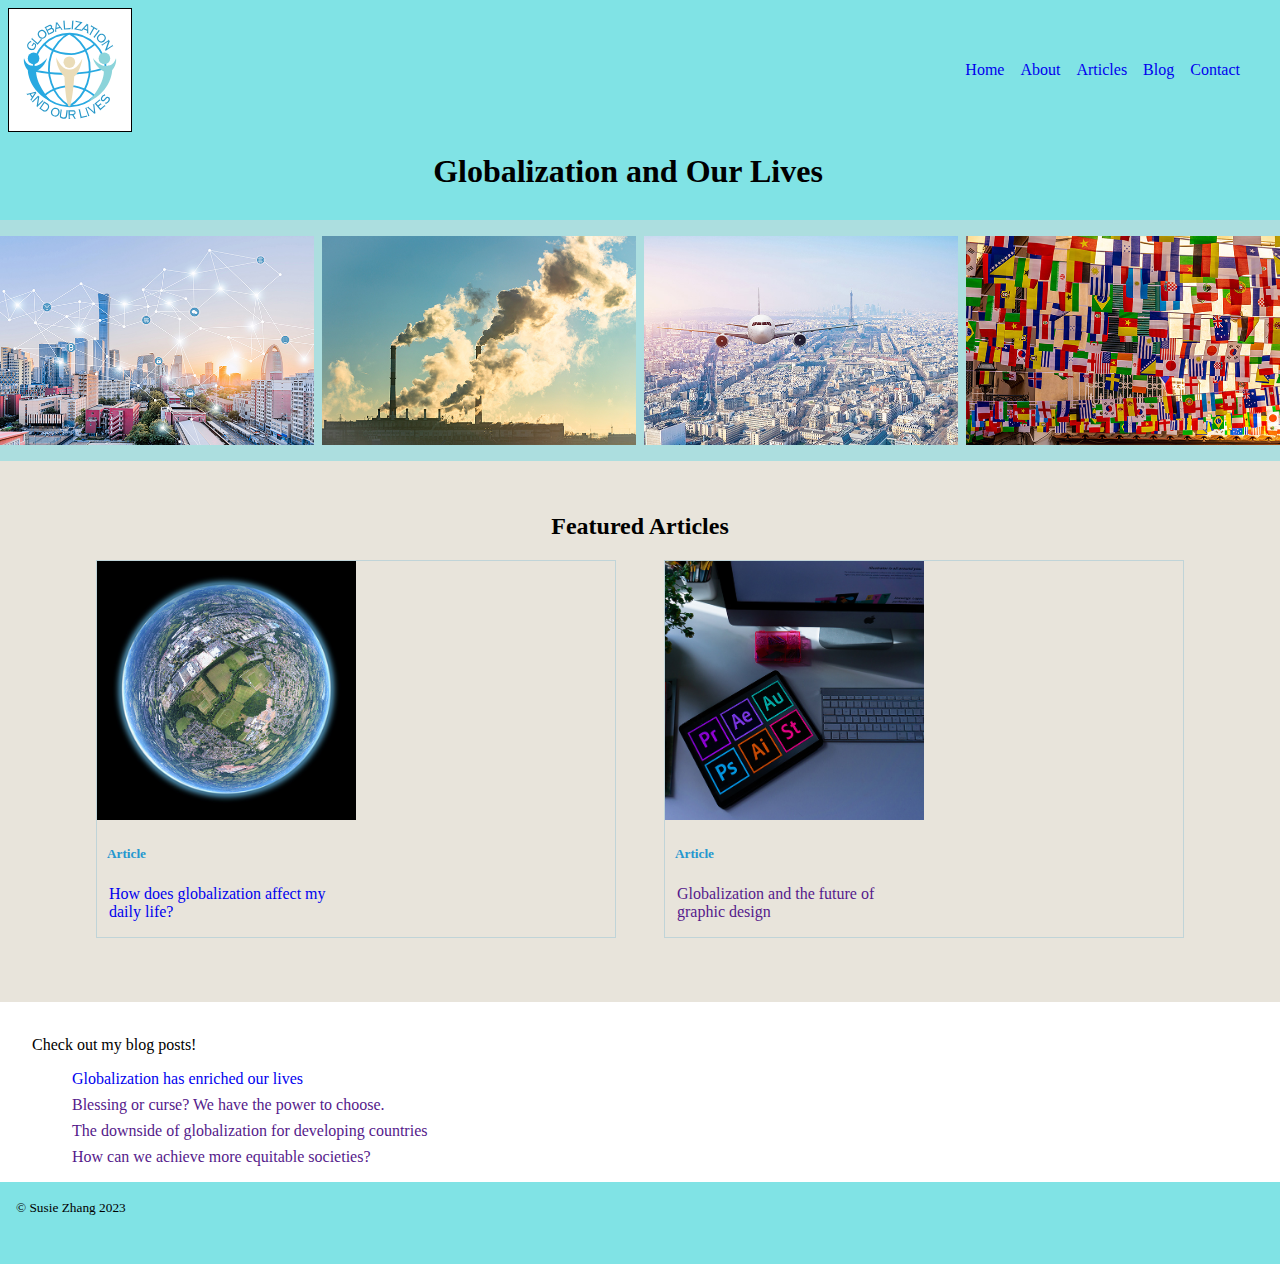
==== index.html @ 52419d27 "Create blogpost.css and apply to blogpost.html" ====
<!DOCTYPE html>
<html lang="en">
<head>
    <meta charset="UTF-8">
    <meta http-equiv="X-UA-Compatible" content="IE=edge">
    <meta name="viewport" content="width=device-width, initial-scale=1.0">
    <title>Independent Project Homepage</title>
    <link href="css/style.css" rel="stylesheet">
    <link href="https://fonts.googleapis.com/icon?family=Material+Icons+Outlined"
        rel="stylesheet">
</head>
<body>

    <header role="banner">

        <div class="top-banner">
            <img src="images/logo-full-colour.svg" alt="">

            <input type="checkbox" id="nav-toggle" class="nav-toggle">
            <label for="nav-toggle" class="nav-toggle-label"><span class="material-icons-outlined">menu</span></label>
            <nav>
                <ul>
                    <li><a href="index.html">Home</a></li>
                    <li><a href="#">About</a></li>
                    <li><a href="#">Articles</a></li>
                    <li><a href="#">Blog</a></li>
                    <li><a href="#">Contact</a></li>
                </ul>
            </nav>
        </div>
    
        <h1>Globalization and Our Lives</h1>
    </header>

    <main role="main">
        
        <section id="GlobalizationImages">
            <img src="images/city.jpg" alt="">
            <img src="images/smokestacks.jpg" alt="">
            <img src="images/plane.jpg" alt="">
            <img src="images/flags.jpg" alt="">
        </section>

        <section id="Articles">
            <h2>Featured Articles</h2>
            <div class="ArticlesGrid">
                <article class="Article">
                    <a href="html/article.html">
                        <img src="images/earth.jpg" alt="">
                        <div class="ArticleInfo">
                            <h5>Article</h5>
                            <p>How does globalization affect my daily life?</p>
                        </div>
                    </a>
                </article>

                <article class="Article">
                    <a href="">
                        <img src="images/adobe-creative.jpg" alt="">
                        <div class="ArticleInfo">
                            <h5>Article</h5>
                            <p>Globalization and the future of graphic design</p>
                        </div>
                    </a>
                </article>
                
            </div>
            
        </section>

        <section id="Blogposts">
            <img src="" alt="">
            <p>Check out my blog posts!</p>
            <div>
                <ul>
                    <li><a href="html/blogpost.html">Globalization has enriched our lives</a></li>
                    <li><a href="">Blessing or curse? We have the power to choose.</a></li>
                    <li><a href="">The downside of globalization for developing countries</a></li>
                    <li><a href="">How can we achieve more equitable societies?</a></li>
                </ul>
            </div>
        </section>

    </main>
    
    <footer role="contentinfo">
        <small>© Susie Zhang 2023</small>
    </footer>

</body>
</html>
---- css/style.css ----
html {
    box-sizing: border-box;
  }
  
  *, *::before, *::after {
    box-sizing: inherit;
  }

  body {
    margin: 0;
  }
  
  nav {
    display: none;
  }

  nav ul {
    display: flex;
    flex-direction: column;
    list-style: none;
  }

  nav a {
    text-decoration: none;
  }
  
  /* place the checkbox way off screen to not be visible BUT still accessible by someone using a keyboard or assistive technology. Preferred over display: none */
  input.nav-toggle {
   position: absolute !important;
   top: -9999px !important;
   left: -9999px !important;
  }
  
  /* if input.nav-toggle is checked then display the nav. 
  ~ looks for any nav element that is preceded by the input.nav-toggle. */
  input.nav-toggle:checked ~ nav {
    display: block;
  }
  
  /* display the label in mobile that has our hamburgur menu  */
  label.nav-toggle-label {

  }

  header img {
    width: 15%;
    background-color: white;
    border-style: solid;
    border-width: thin;
    border-color: black;
  }

  .top-banner {
    display: flex;
    justify-content: space-between;
    align-items: center;
  }

  header {
    display: grid;
    padding: 0.5em 2em 0.5em 0.5em;
    background-color: #80E3E5;
  }

  header h1 {
    text-align: center;
  }

  #GlobalizationImages {
    background-color: #acdedf;
    display: grid;
    grid-template-columns: 1fr;
    grid-template-rows: repeat(4, 1fr);
    padding: 1em 0;
    gap: 0.5em;
  }

  #GlobalizationImages img{
    width: 100%;
  }

  #Articles {
    background-color: #e8e4db;
    padding: 2em 6em 4em;
  }

  .ArticlesGrid {
    display: grid;
    grid-template-columns: 1fr;
    grid-template-rows: auto auto;
    gap: 3em;
  }

  #Articles h2 {
    text-align: center;
  }

  #Articles img {
    width: 100%;
  }

  .ArticlesGrid a {
    text-decoration: none;
  }

  .ArticlesGrid article {
    display: grid;
    grid-template-columns: auto;
    border-style: solid;
    border-width: thin;
    border-color: rgb(37, 151, 207, 0.2);
  }

  #Articles h5 {
    color: #2597CF;
    padding: 0 0.75em;
  }

  #Articles p {
    padding: 0 0.75em;
  }
  
  #Blogposts {
    margin: 0 2em;
  }

  #Blogposts ul {
    list-style-type: none;
  }
  
  #Blogposts a {
    text-decoration: none;
  }

  #Blogposts li {
    margin: 0.5em 0;
  }

  footer {
    background-color: #80E3E5;
    padding: 1em 1em 3em;
  }


  @media screen and (min-width: 38em) {

    header img {
      width: 13%;
    }
    
    #GlobalizationImages {
      grid-template-columns: 1fr 1fr;
      grid-template-rows: 1fr 1fr;
      gap: 0.5em;
    }

    #GlobalizationImages img:nth-child(2) {
      grid-row: 1;
      grid-column: 2;
    }

    #GlobalizationImages img:nth-child(3) {
      grid-row: 2;
      grid-column: 1;
    }

    #GlobalizationImages img:last-child {
      grid-row: 2;
      grid-column: 2;
    }

    .ArticlesGrid {
      grid-template-columns: 1fr 1fr;
      grid-template-rows: 1fr;
    }

    .ArticlesGrid article:first-child {
      grid-row: 1;
      grid-column: 1;
    }

    .ArticlesGrid article:nth-child(2) {
      grid-row: 1;
      grid-column: 2;
    }

  }
  
  @media screen and (min-width: 60em) {

    header img {
      width: 10%;
    }
    
    /* hidden on screens above 960px (desktop) */
    label.nav-toggle-label {
      display: none;
    }
    
    /* display the nav on screens above 60em */
    nav {
      display: block;
    }

    nav ul {
      flex-direction: row;
    }

    nav li {
      padding: 0.5em;
    }

    #GlobalizationImages {
      grid-template-columns: repeat(4, 1fr);
      grid-template-rows: 1fr;
      gap: 0.5em;
    }

    #GlobalizationImages img:nth-child(2) {
      grid-column: 2;
      grid-row: 1;
    }

    #GlobalizationImages img:nth-child(3) {
      grid-column: 3;
      grid-row: 1;
    }

    #GlobalizationImages img:last-child {
      grid-column: 4;
      grid-row: 1;
    }

    .ArticlesGrid article {
      grid-template-columns: 1fr 1fr;
      grid-template-rows: 1fr;
    }

    .ArticlesGrid img {
      grid-column: 1;
      grid-row: 1;
    }

    .ArticleInfo {
      grid-column: 2;
      grid-row: 1;
    }

  }
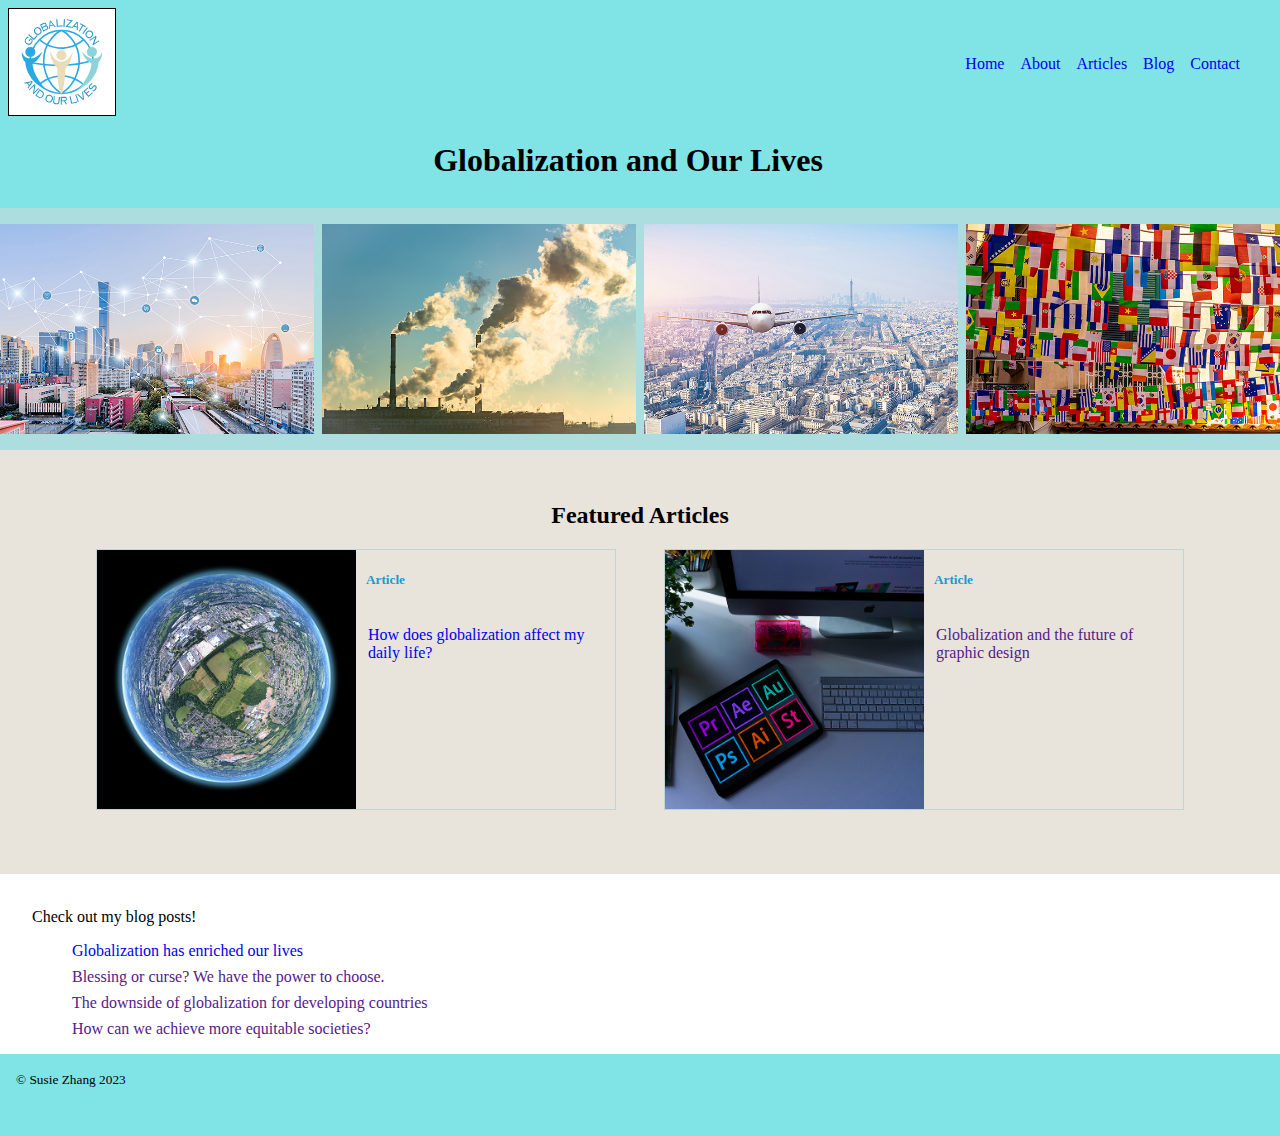
==== commit 3d4f9956: "Updated logo size in common.css" ====
--- a/index.html
+++ b/index.html
@@ -5,7 +5,8 @@
     <meta http-equiv="X-UA-Compatible" content="IE=edge">
     <meta name="viewport" content="width=device-width, initial-scale=1.0">
     <title>Independent Project Homepage</title>
-    <link href="css/style.css" rel="stylesheet">
+    <link href="css/common.css" rel="stylesheet">
+    <link href="css/home.css" rel="stylesheet">
     <link href="https://fonts.googleapis.com/icon?family=Material+Icons+Outlined"
         rel="stylesheet">
 </head>
@@ -14,7 +15,7 @@
     <header role="banner">
 
         <div class="top-banner">
-            <img src="images/logo-full-colour.svg" alt="">
+            <a href="index.html"><img src="images/logo-full-colour.svg" alt=""></a>
 
             <input type="checkbox" id="nav-toggle" class="nav-toggle">
             <label for="nav-toggle" class="nav-toggle-label"><span class="material-icons-outlined">menu</span></label>
@@ -44,24 +45,24 @@
         <section id="Articles">
             <h2>Featured Articles</h2>
             <div class="ArticlesGrid">
-                <article class="Article">
-                    <a href="html/article.html">
-                        <img src="images/earth.jpg" alt="">
-                        <div class="ArticleInfo">
+                <article>
+                    <div class="Article">
+                        <a href="html/article.html">
+                            <img src="images/earth.jpg" alt="">
                             <h5>Article</h5>
                             <p>How does globalization affect my daily life?</p>
-                        </div>
-                    </a>
+                        </a>
+                    </div>
                 </article>
 
-                <article class="Article">
-                    <a href="">
-                        <img src="images/adobe-creative.jpg" alt="">
-                        <div class="ArticleInfo">
+                <article>
+                    <div class="Article">
+                        <a href="">
+                            <img src="images/adobe-creative.jpg" alt="">
                             <h5>Article</h5>
                             <p>Globalization and the future of graphic design</p>
-                        </div>
-                    </a>
+                        </a>
+                    </div>
                 </article>
                 
             </div>
--- a/css/common.css
+++ b/css/common.css
@@ -0,0 +1,100 @@
+html {
+    box-sizing: border-box;
+  }
+  
+  *, *::before, *::after {
+    box-sizing: inherit;
+  }
+
+  body {
+    margin: 0;
+  }
+  
+  nav {
+    display: none;
+  }
+
+  nav ul {
+    display: flex;
+    flex-direction: column;
+    list-style-type: none;
+  }
+
+  nav a {
+    text-decoration: none;
+  }
+  
+  /* place the checkbox way off screen to not be visible BUT still accessible by someone using a keyboard or assistive technology. Preferred over display: none */
+  input.nav-toggle {
+   position: absolute !important;
+   top: -9999px !important;
+   left: -9999px !important;
+  }
+  
+  /* if input.nav-toggle is checked then display the nav. 
+  ~ looks for any nav element that is preceded by the input.nav-toggle. */
+  input.nav-toggle:checked ~ nav {
+    display: block;
+  }
+  
+  /* display the label in mobile that has our hamburgur menu  */
+  label.nav-toggle-label {
+
+  }
+
+  header a img {
+    width: 30%;
+    background-color: white;
+    border-style: solid;
+    border-width: thin;
+    border-color: black;
+  }
+
+  .top-banner {
+    display: flex;
+    justify-content: space-between;
+    align-items: center;
+  }
+
+  header {
+    display: grid;
+    padding: 0.5em 2em 0.5em 0.5em;
+    background-color: #80E3E5;
+  }
+
+  footer {
+    background-color: #80E3E5;
+    padding: 1em 1em 3em;
+  }
+
+  @media screen and (min-width: 38em) {
+
+    header a img {
+      width: 35%;
+    }
+  }
+
+  @media screen and (min-width: 60em) {
+
+    header a img {
+      width: 40%;
+    }
+
+    /* hidden on screens above 960px (desktop) */
+    label.nav-toggle-label {
+      display: none;
+    }
+    
+    /* display the nav on screens above 60em */
+    nav {
+      display: block;
+    }
+
+    nav ul {
+      flex-direction: row;
+    }
+
+    nav li {
+      padding: 0.5em;
+    }
+  }
--- a/css/home.css
+++ b/css/home.css
@@ -0,0 +1,167 @@
+html {
+    box-sizing: border-box;
+  }
+  
+  *, *::before, *::after {
+    box-sizing: inherit;
+  }
+
+
+  header h1 {
+    text-align: center;
+  }
+
+  #GlobalizationImages {
+    background-color: #acdedf;
+    display: grid;
+    grid-template-columns: 1fr;
+    grid-template-rows: repeat(4, 1fr);
+    padding: 1em 0;
+    gap: 0.5em;
+  }
+
+  #GlobalizationImages img{
+    width: 100%;
+  }
+
+  #Articles {
+    background-color: #e8e4db;
+    padding: 2em 6em 4em;
+  }
+
+  .ArticlesGrid {
+    display: grid;
+    grid-template-columns: 1fr;
+    grid-template-rows: auto auto;
+    gap: 3em;
+  }
+
+  #Articles h2 {
+    text-align: center;
+  }
+
+  #Articles img {
+    width: 100%;
+  }
+
+  .ArticlesGrid a {
+    text-decoration: none;
+  }
+
+  .Article a {
+    display: grid;
+    grid-template-columns: 1fr;
+    border-style: solid;
+    border-width: thin;
+    border-color: rgb(37, 151, 207, 0.2);
+  }
+
+  #Articles h5 {
+    color: #2597CF;
+    padding: 0 0.75em;
+  }
+
+  #Articles p {
+    padding: 0 0.75em;
+  }
+  
+  #Blogposts {
+    margin: 0 2em;
+  }
+
+  #Blogposts ul {
+    list-style-type: none;
+  }
+  
+  #Blogposts a {
+    text-decoration: none;
+  }
+
+  #Blogposts li {
+    margin: 0.5em 0;
+  }
+
+  @media screen and (min-width: 38em) {
+    
+    #GlobalizationImages {
+      grid-template-columns: 1fr 1fr;
+      grid-template-rows: 1fr 1fr;
+      gap: 0.5em;
+    }
+
+    #GlobalizationImages img:nth-child(2) {
+      grid-row: 1;
+      grid-column: 2;
+    }
+
+    #GlobalizationImages img:nth-child(3) {
+      grid-row: 2;
+      grid-column: 1;
+    }
+
+    #GlobalizationImages img:last-child {
+      grid-row: 2;
+      grid-column: 2;
+    }
+
+    .ArticlesGrid {
+      grid-template-columns: 1fr 1fr;
+      grid-template-rows: 1fr;
+    }
+
+    .ArticlesGrid article:first-child {
+      grid-row: 1;
+      grid-column: 1;
+    }
+
+    .ArticlesGrid article:nth-child(2) {
+      grid-row: 1;
+      grid-column: 2;
+    }
+
+  }
+  
+  @media screen and (min-width: 60em) {
+    
+    #GlobalizationImages {
+      grid-template-columns: repeat(4, 1fr);
+      grid-template-rows: 1fr;
+      gap: 0.5em;
+    }
+
+    #GlobalizationImages img:nth-child(2) {
+      grid-column: 2;
+      grid-row: 1;
+    }
+
+    #GlobalizationImages img:nth-child(3) {
+      grid-column: 3;
+      grid-row: 1;
+    }
+
+    #GlobalizationImages img:last-child {
+      grid-column: 4;
+      grid-row: 1;
+    }
+
+    .Article a {
+      grid-template-columns: 1fr 1fr;
+      grid-template-rows: auto 1fr;
+    }
+
+    .Article a img {
+      grid-row: 1/-1;
+      grid-column: 1;
+    }
+
+    .Article a h5 {
+      grid-row: 1;
+      grid-column: 2;
+    }
+
+    .Article a ul {
+      grid-row: 2;
+      grid-column: 2;
+    }
+
+  }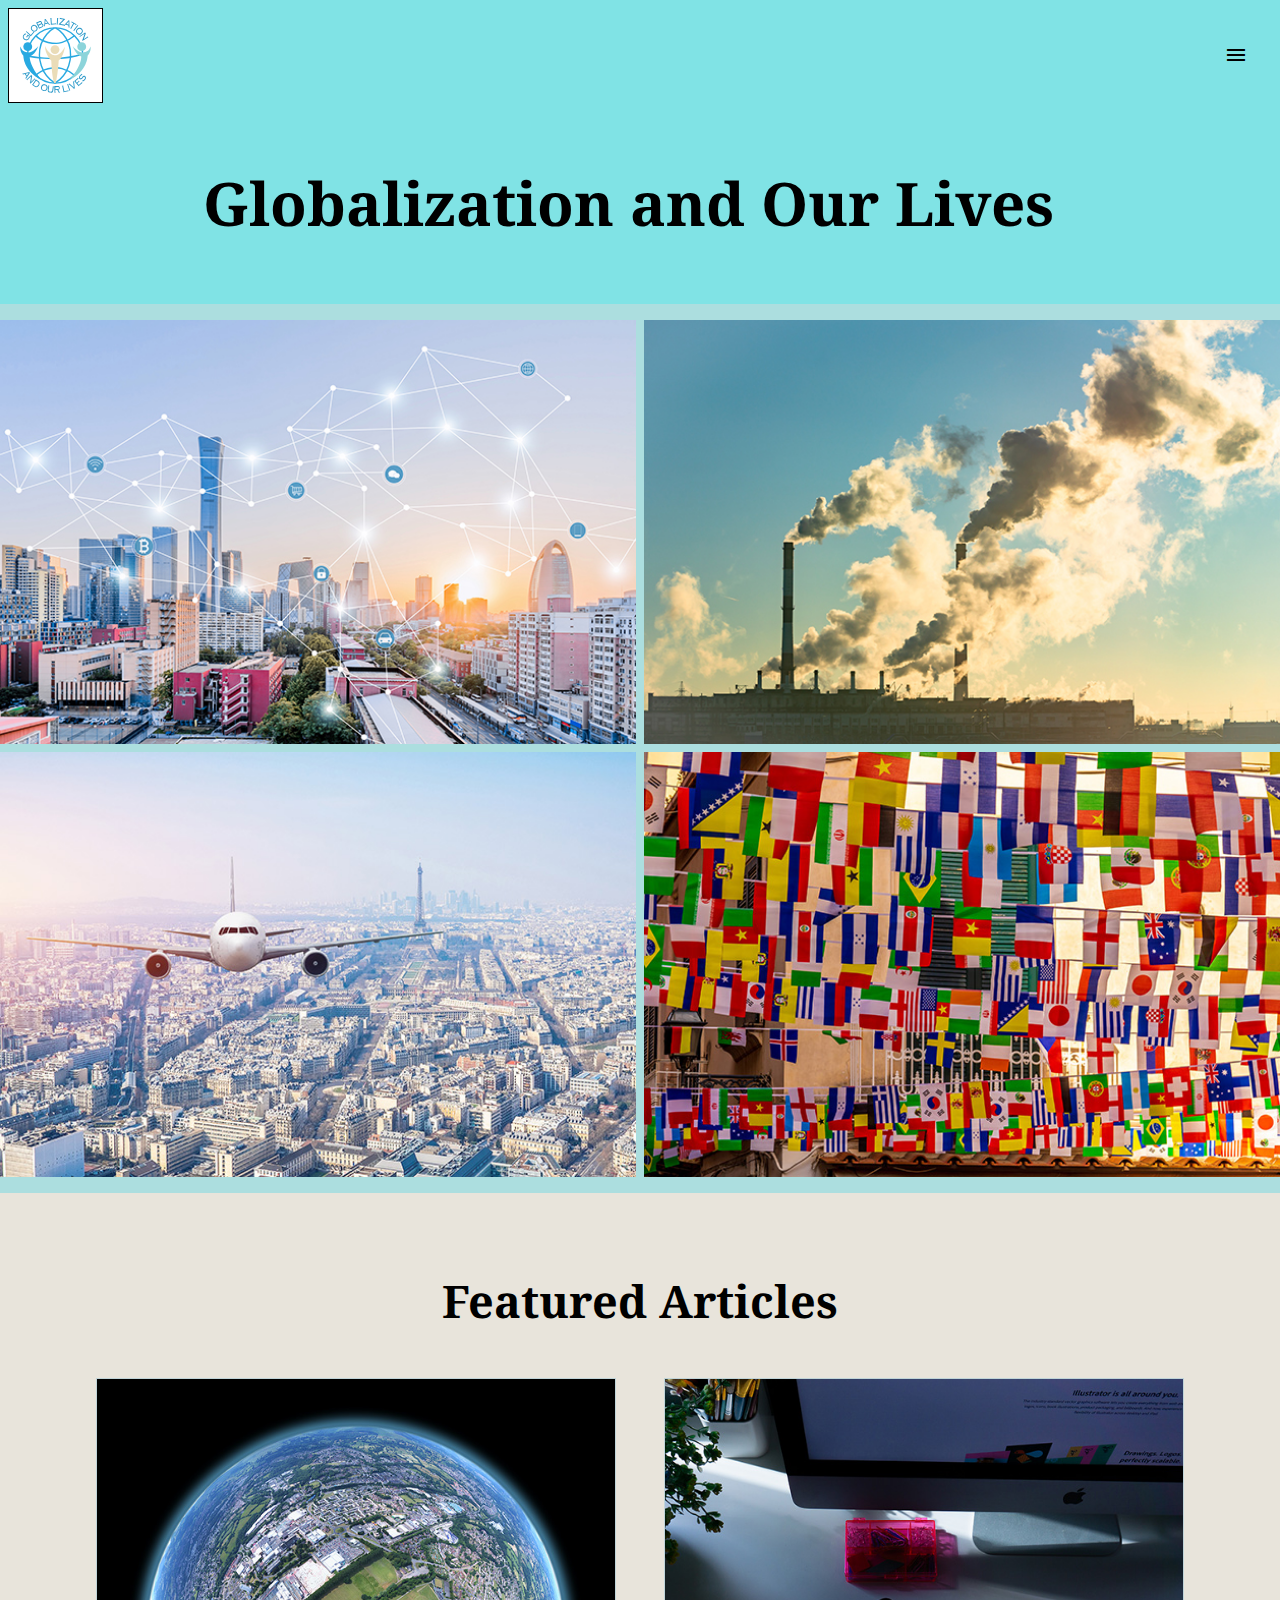
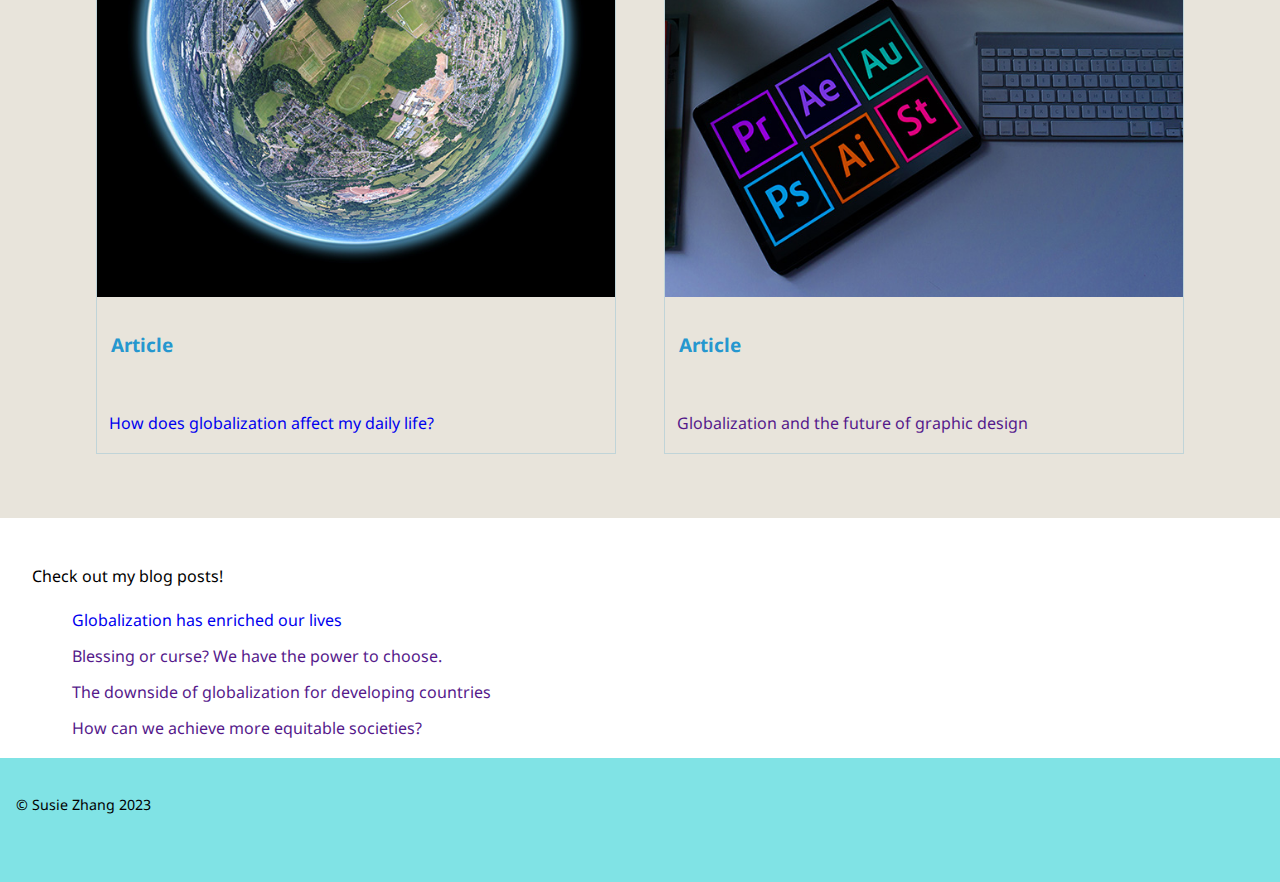
==== commit e8edee5d: "Apply fluid type scale and adjust mediaquery width" ====
--- a/index.html
+++ b/index.html
@@ -9,6 +9,7 @@
     <link href="css/home.css" rel="stylesheet">
     <link href="https://fonts.googleapis.com/icon?family=Material+Icons+Outlined"
         rel="stylesheet">
+    <link href="https://fonts.googleapis.com/css2?family=Noto+Sans&family=Noto+Serif&display=swap" rel="stylesheet">
 </head>
 <body>
 
@@ -85,7 +86,7 @@
     </main>
     
     <footer role="contentinfo">
-        <small>© Susie Zhang 2023</small>
+        <p><small>© Susie Zhang 2023</small></p>
     </footer>
 
 </body>
--- a/css/common.css
+++ b/css/common.css
@@ -1,9 +1,44 @@
 html {
+    font-family: 'Noto Sans', sans-serif;
+    line-height: 1.75;
     box-sizing: border-box;
+    font-size: 100%;
   }
   
   *, *::before, *::after {
     box-sizing: inherit;
+  }
+
+  :root {
+    --font-size-sm: clamp(0.8rem, 0.17vw + 0.76rem, 0.89rem);
+    --font-size-base: clamp(1rem, 0.34vw + 0.91rem, 1.19rem);
+    --font-size-md: clamp(1.25rem, 0.61vw + 1.1rem, 1.58rem);
+    --font-size-lg: clamp(1.56rem, 1vw + 1.31rem, 2.11rem);
+    --font-size-xl: clamp(1.95rem, 1.56vw + 1.56rem, 2.81rem);
+    --font-size-xxl: clamp(2.44rem, 2.38vw + 1.85rem, 3.75rem);
+    --font-size-xxxl: clamp(3.05rem, 3.54vw + 2.17rem, 5rem);
+  }
+
+  h1 {
+    font-family: 'Noto Serif', serif;
+    font-size: var(--font-size-xxl);
+  }
+  
+  h2 {
+    font-family: 'Noto Serif', serif;
+    font-size: var( --font-size-xl);
+  }
+
+  h3 {
+    font-size: var( --font-size-md);
+  }
+  
+  h5 {
+    font-size: var( --font-size-base);
+  }
+  
+  small {
+    font-size: var( --font-size-sm);
   }
 
   body {
@@ -67,25 +102,25 @@
     padding: 1em 1em 3em;
   }
 
-  @media screen and (min-width: 38em) {
+  @media screen and (min-width: 48em) {
 
     header a img {
       width: 35%;
     }
   }
 
-  @media screen and (min-width: 60em) {
+  @media screen and (min-width: 85em) {
 
     header a img {
       width: 40%;
     }
 
-    /* hidden on screens above 960px (desktop) */
+    /* hidden on screens above 1360px (desktop) */
     label.nav-toggle-label {
       display: none;
     }
     
-    /* display the nav on screens above 60em */
+    /* display the nav on screens above 85em */
     nav {
       display: block;
     }
--- a/css/home.css
+++ b/css/home.css
@@ -81,7 +81,7 @@
     margin: 0.5em 0;
   }
 
-  @media screen and (min-width: 38em) {
+  @media screen and (min-width: 48em) {
     
     #GlobalizationImages {
       grid-template-columns: 1fr 1fr;
@@ -121,7 +121,7 @@
 
   }
   
-  @media screen and (min-width: 60em) {
+  @media screen and (min-width: 85em) {
     
     #GlobalizationImages {
       grid-template-columns: repeat(4, 1fr);
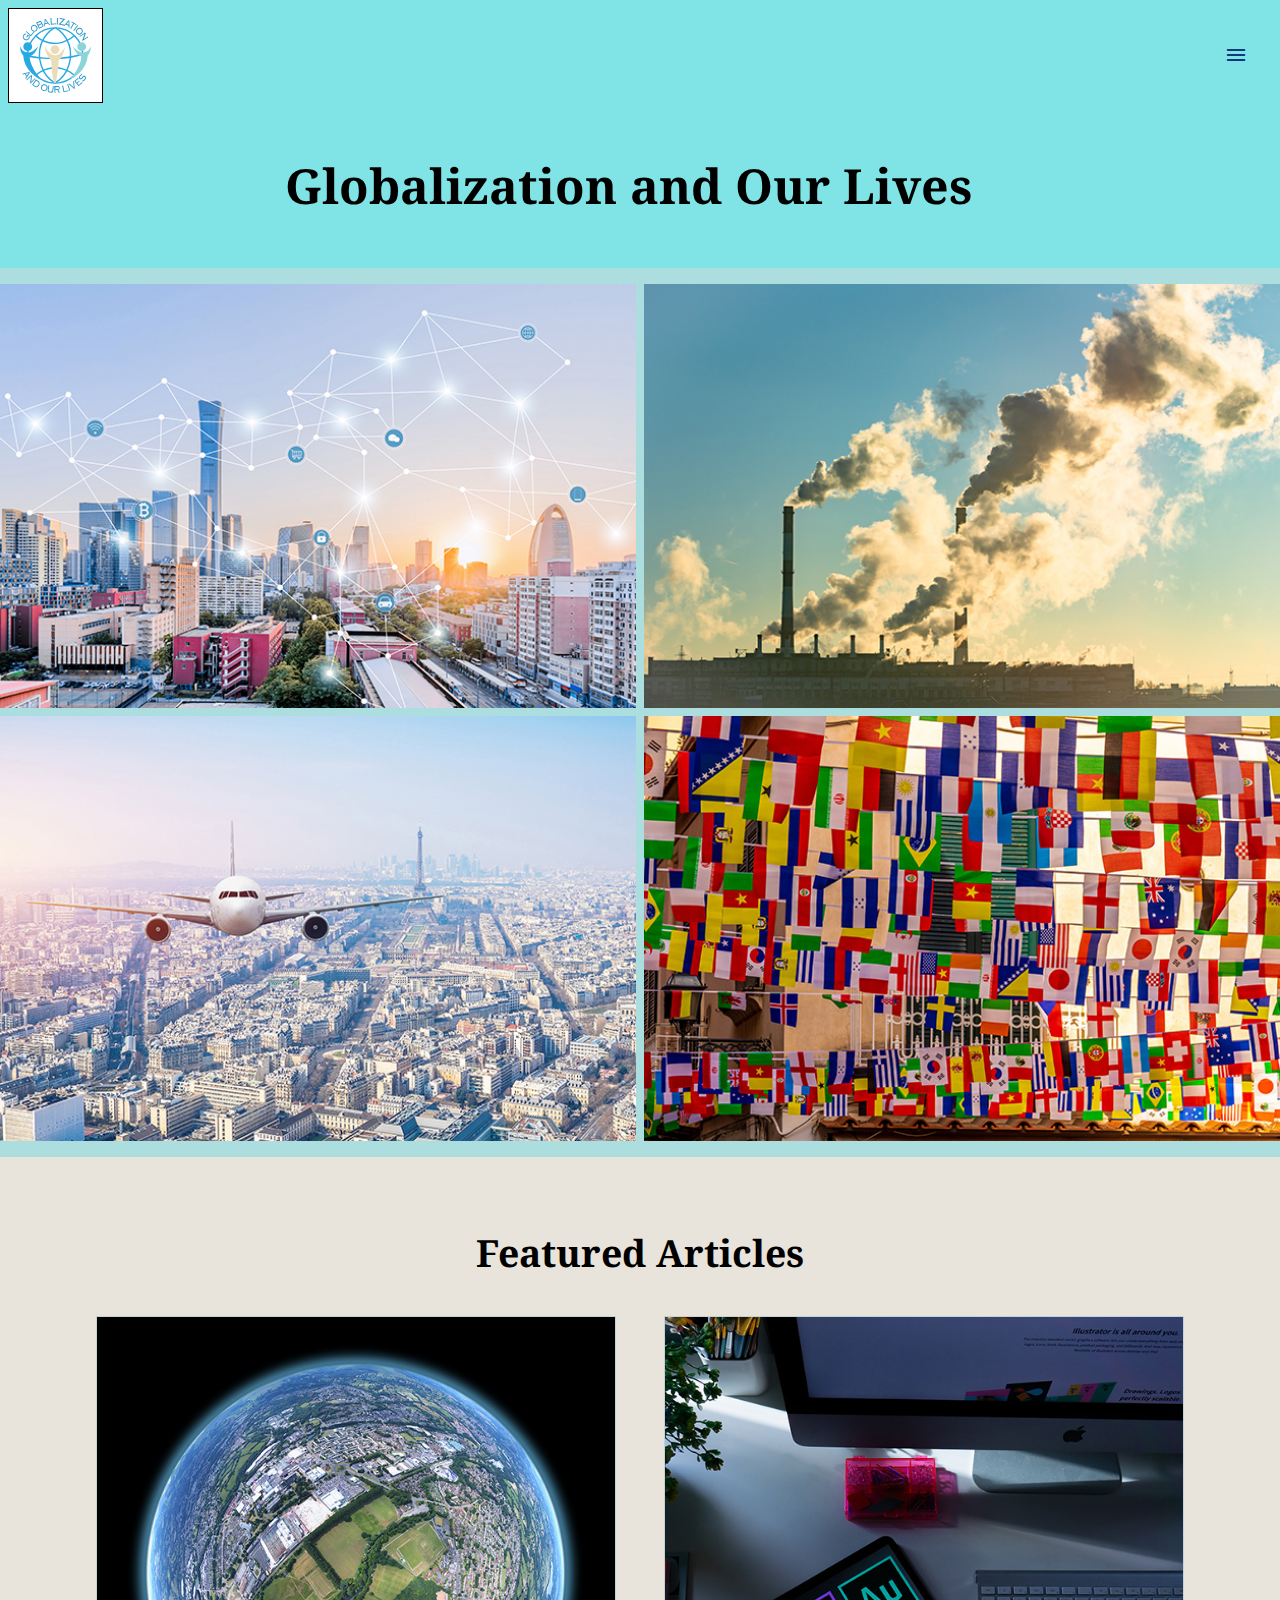
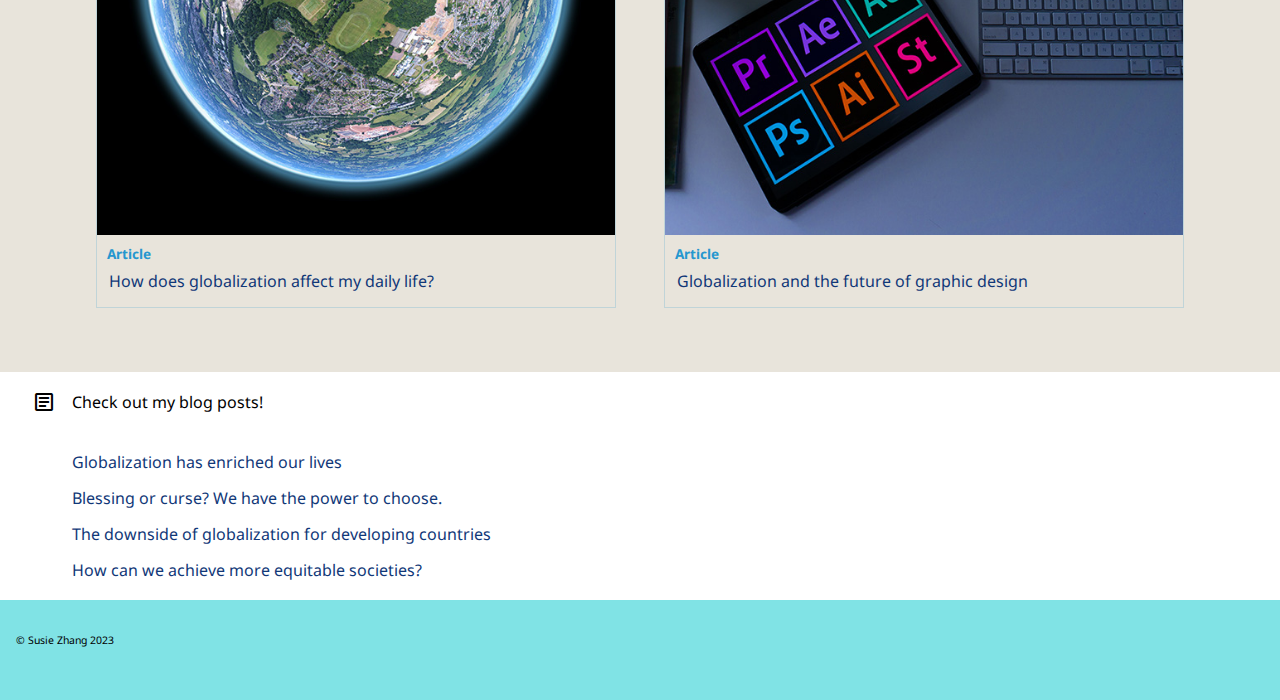
==== commit e7ff97f5: "Add hover states to links and fix margin issues" ====
--- a/index.html
+++ b/index.html
@@ -50,8 +50,10 @@
                     <div class="Article">
                         <a href="html/article.html">
                             <img src="images/earth.jpg" alt="">
-                            <h5>Article</h5>
-                            <p>How does globalization affect my daily life?</p>
+                            <div class="ArticleInfo">
+                                <h5>Article</h5>
+                                <p>How does globalization affect my daily life?</p>
+                            </div>
                         </a>
                     </div>
                 </article>
@@ -60,8 +62,10 @@
                     <div class="Article">
                         <a href="">
                             <img src="images/adobe-creative.jpg" alt="">
-                            <h5>Article</h5>
-                            <p>Globalization and the future of graphic design</p>
+                            <div class="ArticleInfo">
+                                <h5>Article</h5>
+                                <p>Globalization and the future of graphic design</p>
+                            </div>
                         </a>
                     </div>
                 </article>
@@ -71,8 +75,10 @@
         </section>
 
         <section id="Blogposts">
-            <img src="" alt="">
-            <p>Check out my blog posts!</p>
+            <div id="BlogSectionTitle">
+                <span class="material-icons-outlined">article</span>
+                <p>Check out my blog posts!</p>
+            </div>
             <div>
                 <ul>
                     <li><a href="html/blogpost.html">Globalization has enriched our lives</a></li>
--- a/css/common.css
+++ b/css/common.css
@@ -10,13 +10,14 @@
   }
 
   :root {
-    --font-size-sm: clamp(0.8rem, 0.17vw + 0.76rem, 0.89rem);
-    --font-size-base: clamp(1rem, 0.34vw + 0.91rem, 1.19rem);
-    --font-size-md: clamp(1.25rem, 0.61vw + 1.1rem, 1.58rem);
-    --font-size-lg: clamp(1.56rem, 1vw + 1.31rem, 2.11rem);
-    --font-size-xl: clamp(1.95rem, 1.56vw + 1.56rem, 2.81rem);
-    --font-size-xxl: clamp(2.44rem, 2.38vw + 1.85rem, 3.75rem);
-    --font-size-xxxl: clamp(3.05rem, 3.54vw + 2.17rem, 5rem);
+    --font-size-xs: clamp(0.64rem, 0.02vw + 0.64rem, 0.67rem);
+    --font-size-sm: clamp(0.8rem, 0.07vw + 0.79rem, 0.89rem);
+    --font-size-base: clamp(1rem, 0.14vw + 0.97rem, 1.19rem);
+    --font-size-md: clamp(1.25rem, 0.24vw + 1.2rem, 1.58rem);
+    --font-size-lg: clamp(1.56rem, 0.4vw + 1.48rem, 2.11rem);
+    --font-size-xl: clamp(1.95rem, 0.63vw + 1.83rem, 2.81rem);
+    --font-size-xxl: clamp(2.44rem, 0.96vw + 2.25rem, 3.75rem);
+    --font-size-xxxl: clamp(3.05rem, 1.43vw + 2.77rem, 5rem);
   }
 
   h1 {
@@ -34,11 +35,11 @@
   }
   
   h5 {
-    font-size: var( --font-size-base);
+    font-size: var( --font-size-sm);
   }
   
   small {
-    font-size: var( --font-size-sm);
+    font-size: var( --font-size-xs);
   }
 
   body {
@@ -57,6 +58,15 @@
 
   nav a {
     text-decoration: none;
+    color: #113878;
+  }
+
+  nav a:hover {
+    text-decoration: underline solid #2597CF 15%;
+  }
+
+  .nav-toggle-label span {
+    color: #113878;
   }
   
   /* place the checkbox way off screen to not be visible BUT still accessible by someone using a keyboard or assistive technology. Preferred over display: none */
@@ -99,7 +109,7 @@
 
   footer {
     background-color: #80E3E5;
-    padding: 1em 1em 3em;
+    padding: 0.5em 1em 2em;
   }
 
   @media screen and (min-width: 48em) {
--- a/css/home.css
+++ b/css/home.css
@@ -6,9 +6,17 @@
     box-sizing: inherit;
   }
 
-
   header h1 {
     text-align: center;
+  }
+
+  main a {
+    color: #113878;
+    text-decoration: none;
+  }
+
+  main a:hover {
+    text-decoration: underline solid #80E3E5 15%;
   }
 
   #GlobalizationImages {
@@ -44,8 +52,11 @@
     width: 100%;
   }
 
-  .ArticlesGrid a {
-    text-decoration: none;
+  .ArticleInfo {
+    display: flex;
+    flex-direction: column;
+    margin: 0.5em 0 1em;
+    gap: 0.25em;
   }
 
   .Article a {
@@ -59,23 +70,29 @@
   #Articles h5 {
     color: #2597CF;
     padding: 0 0.75em;
+    margin: 0;
   }
 
   #Articles p {
     padding: 0 0.75em;
+    margin: 0;
+    line-height: 1.25;
   }
   
   #Blogposts {
     margin: 0 2em;
   }
 
+  #BlogSectionTitle {
+    display: flex;
+    align-items: center;
+    gap: 1em;
+  }
+
   #Blogposts ul {
     list-style-type: none;
   }
   
-  #Blogposts a {
-    text-decoration: none;
-  }
 
   #Blogposts li {
     margin: 0.5em 0;
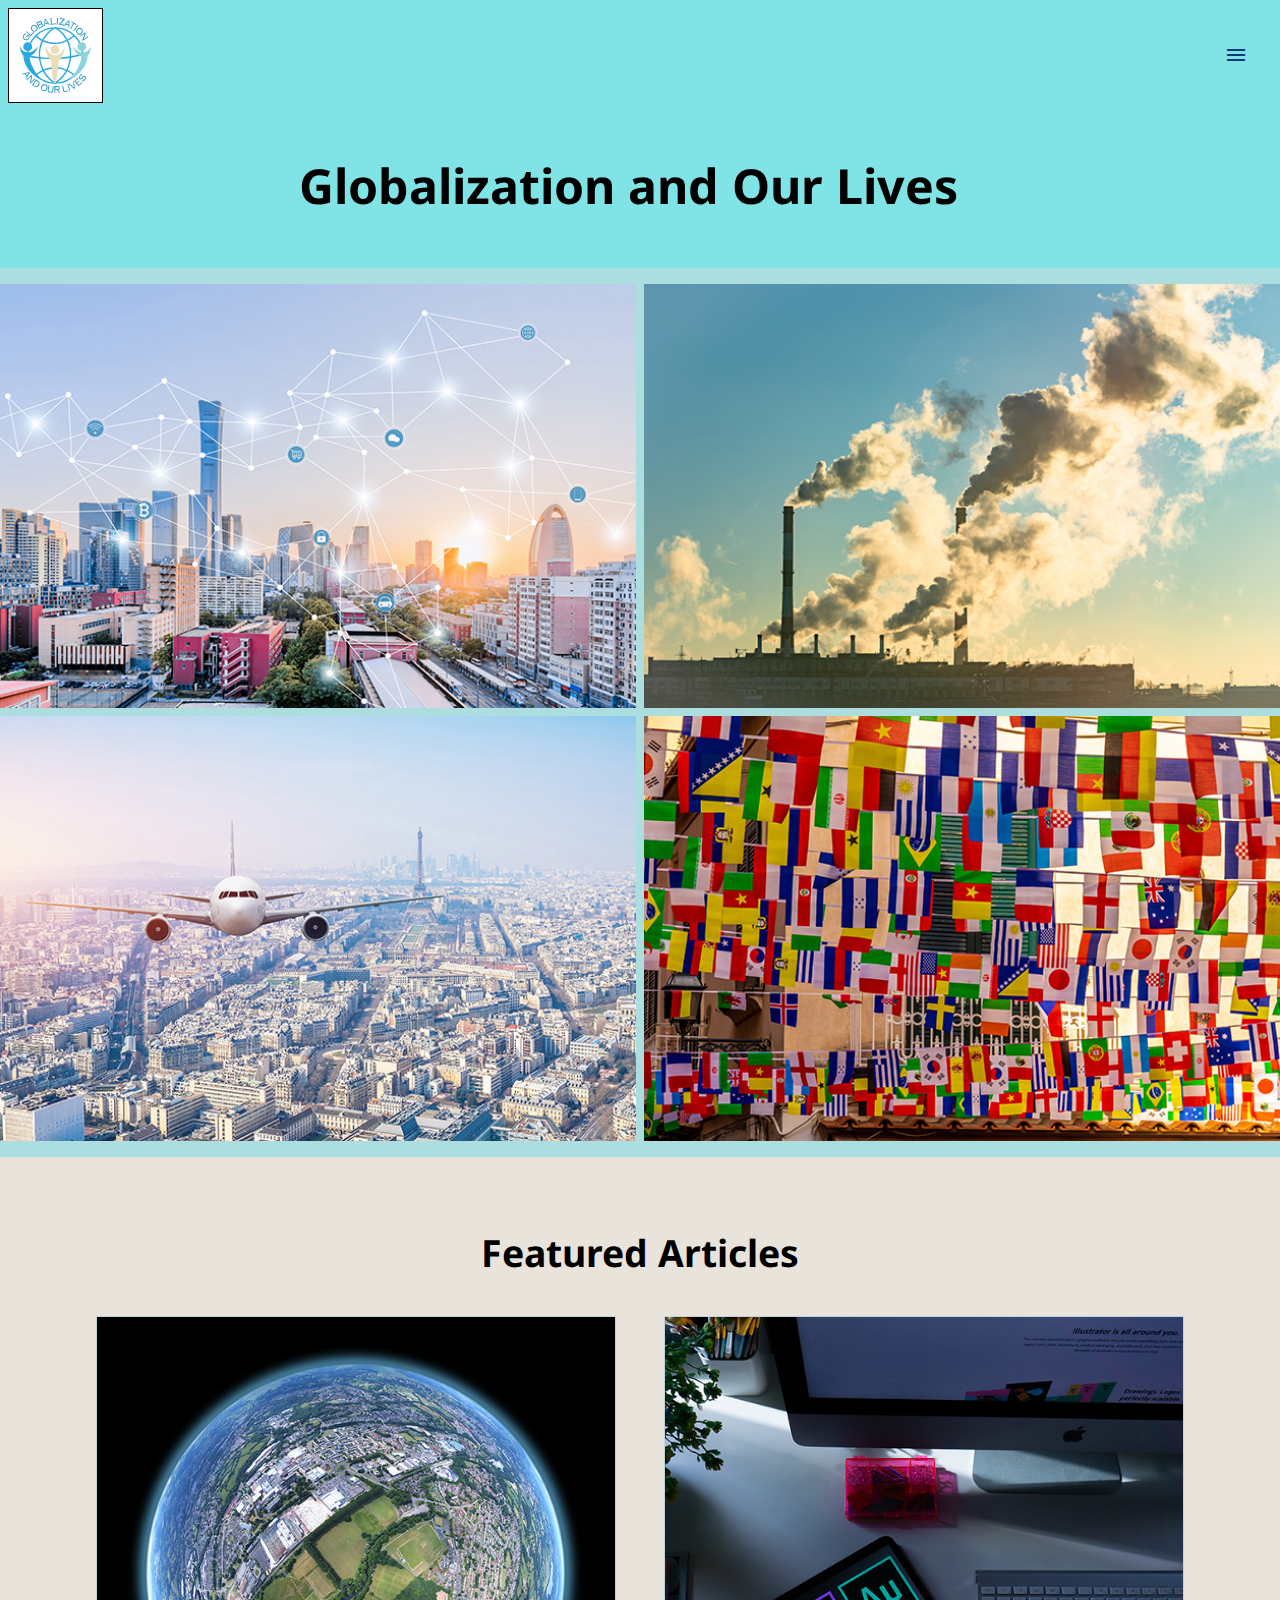
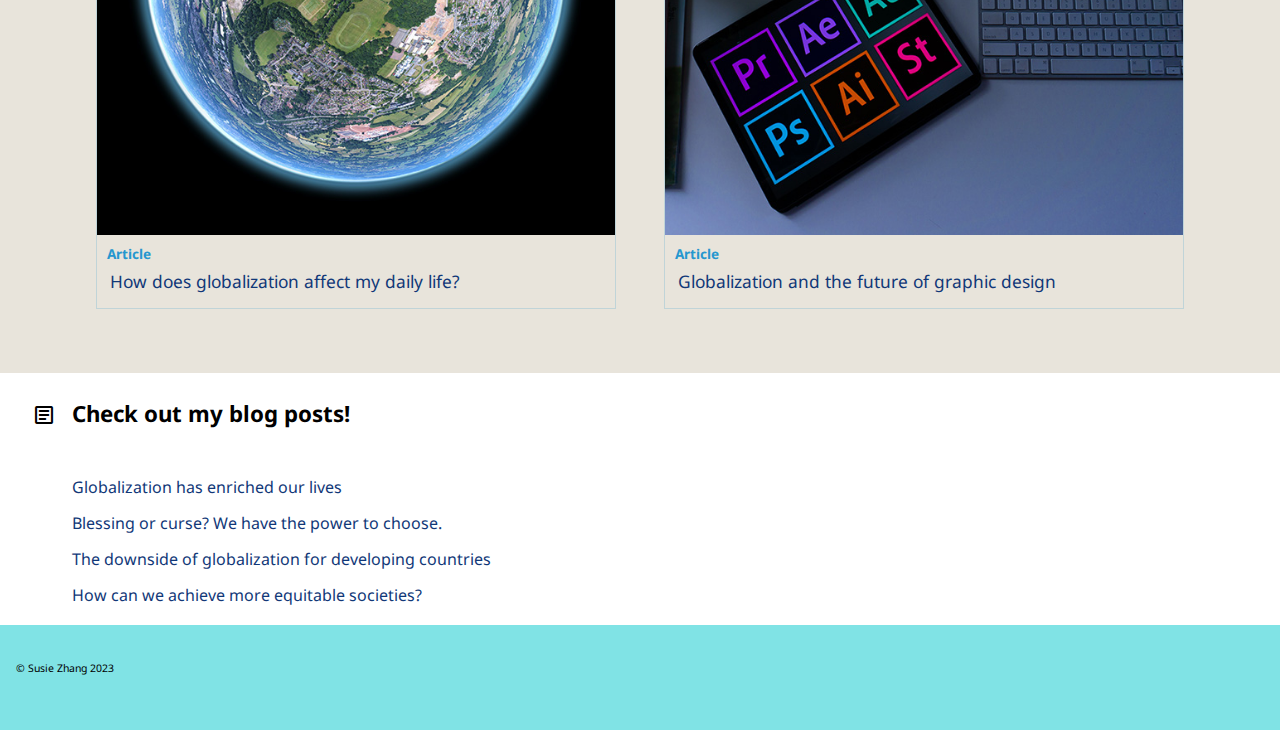
==== commit f0bbb38a: "Change h1 to noto sans" ====
--- a/index.html
+++ b/index.html
@@ -11,6 +11,7 @@
         rel="stylesheet">
     <link href="https://fonts.googleapis.com/css2?family=Noto+Sans&family=Noto+Serif&display=swap" rel="stylesheet">
 </head>
+
 <body>
 
     <header role="banner">
@@ -77,7 +78,7 @@
         <section id="Blogposts">
             <div id="BlogSectionTitle">
                 <span class="material-icons-outlined">article</span>
-                <p>Check out my blog posts!</p>
+                <h3>Check out my blog posts!</h3>
             </div>
             <div>
                 <ul>
--- a/css/common.css
+++ b/css/common.css
@@ -21,12 +21,10 @@
   }
 
   h1 {
-    font-family: 'Noto Serif', serif;
     font-size: var(--font-size-xxl);
   }
   
   h2 {
-    font-family: 'Noto Serif', serif;
     font-size: var( --font-size-xl);
   }
 
@@ -46,6 +44,10 @@
     margin: 0;
   }
   
+  p {
+    font-size: var( --font-size-base);
+  }
+
   nav {
     display: none;
   }
